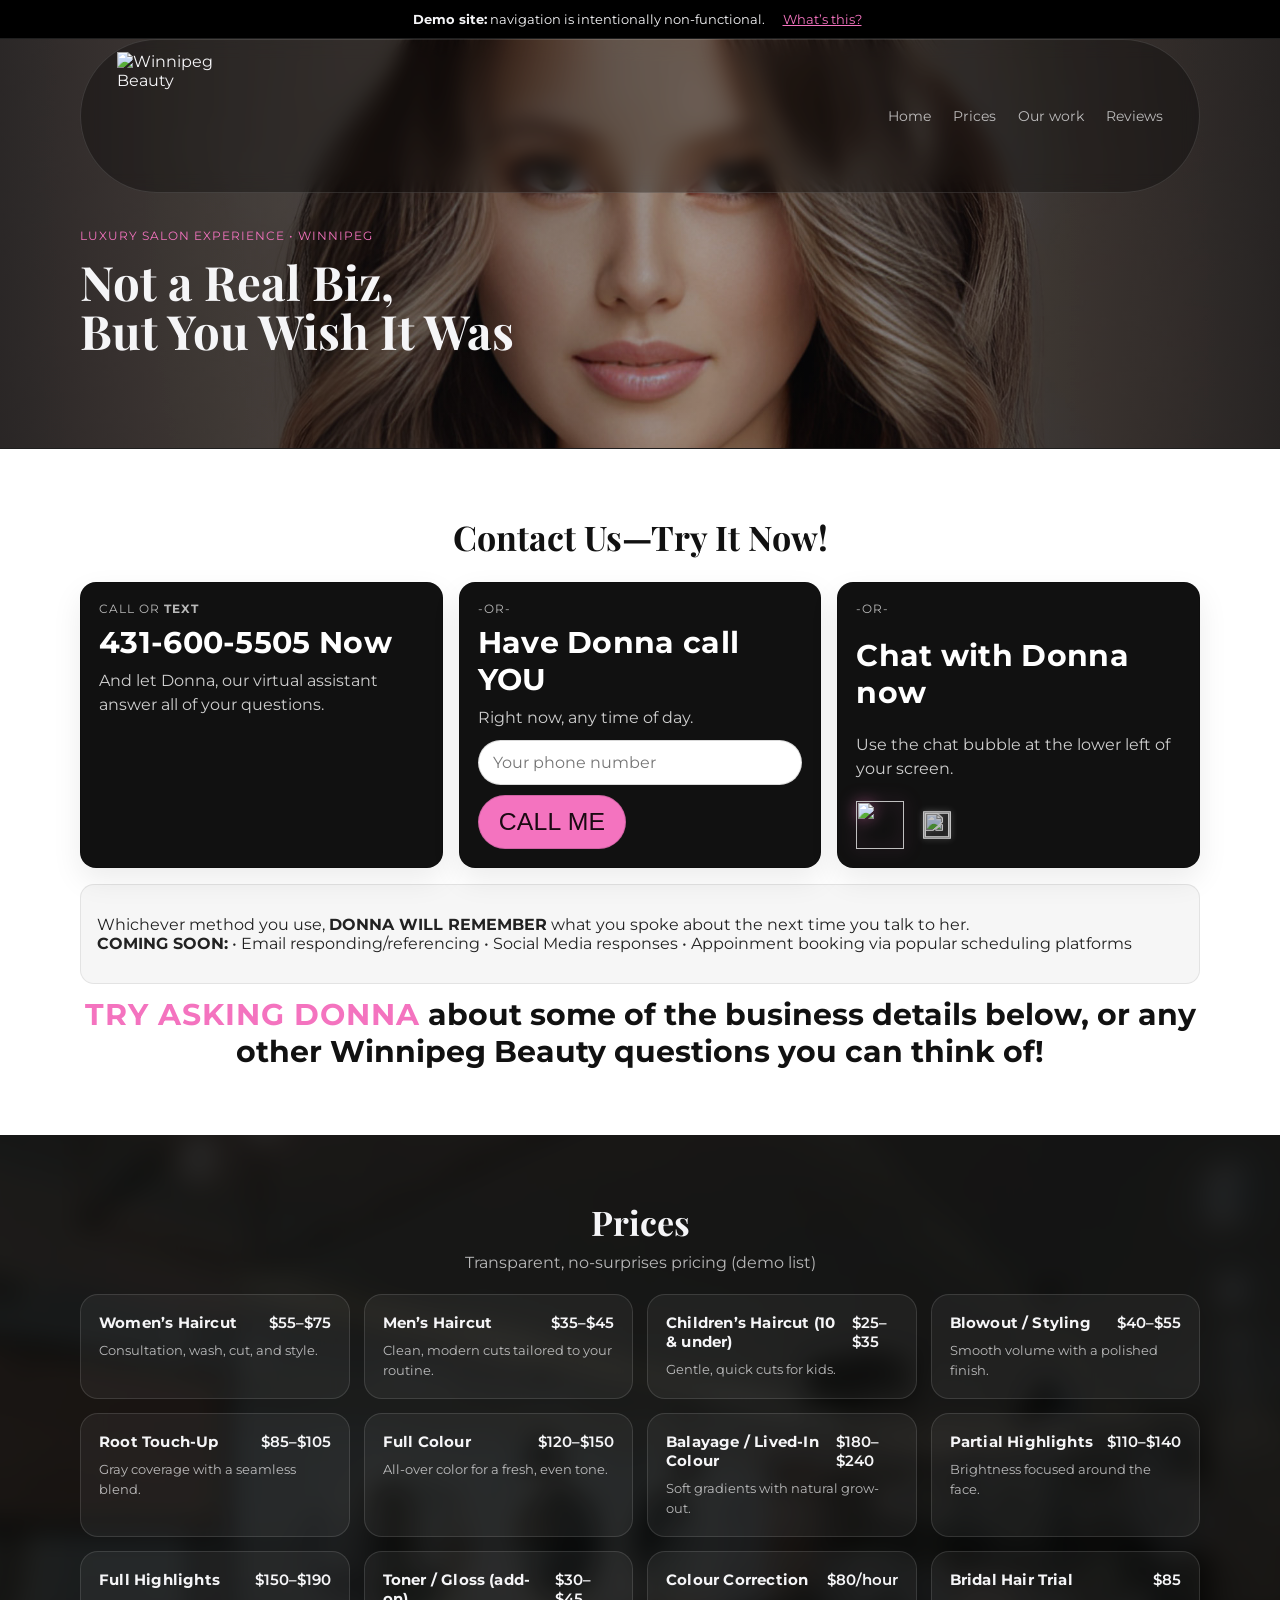
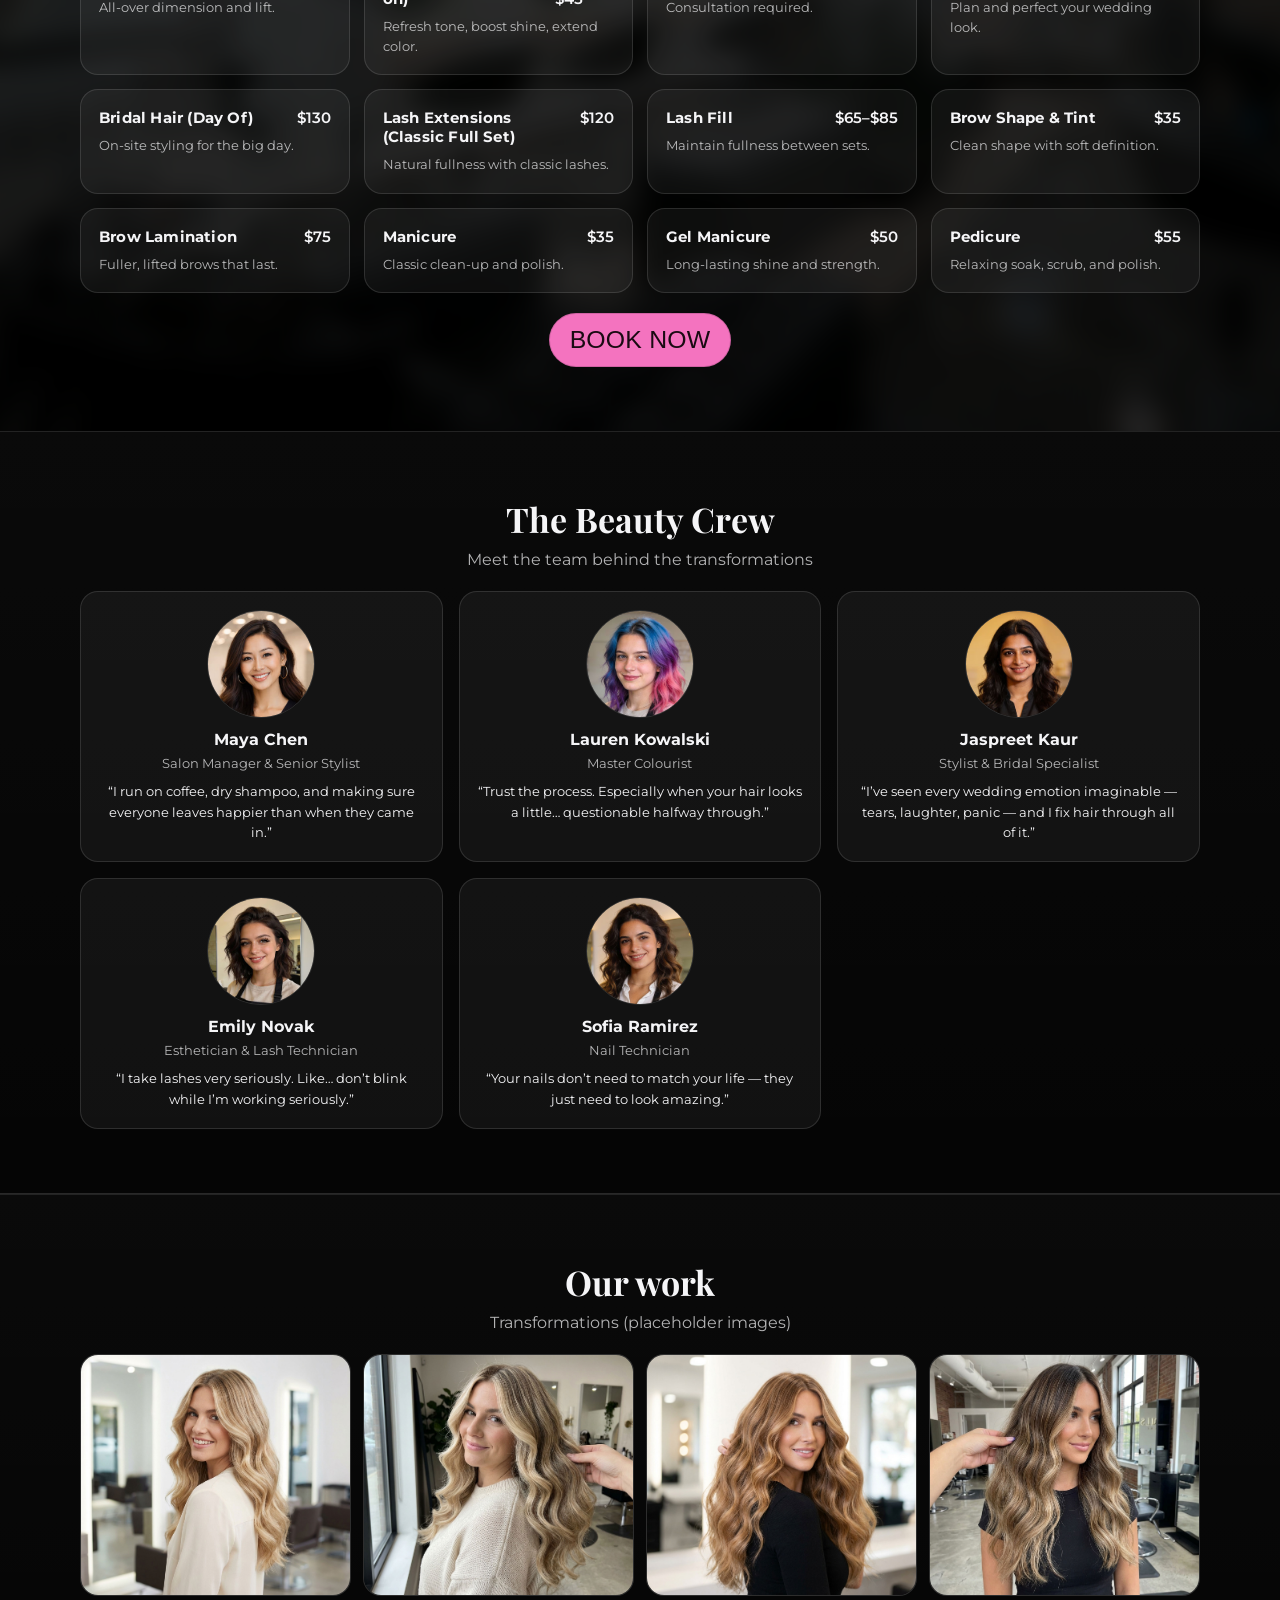
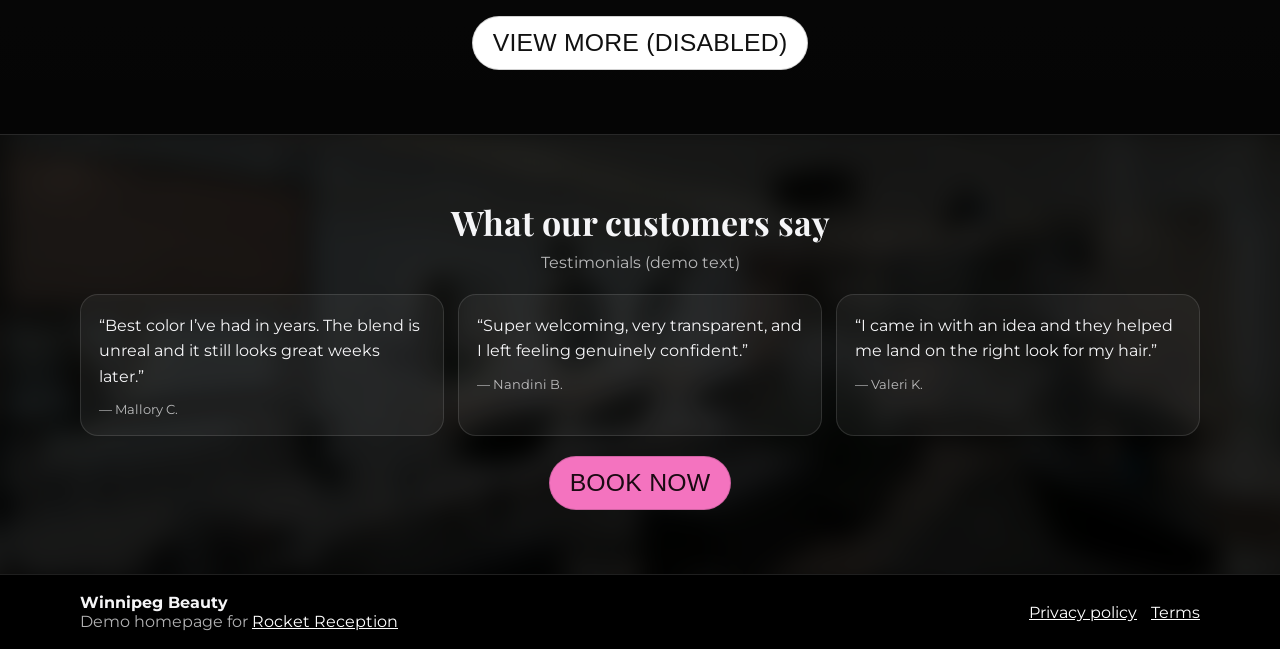
==== demo-winnipeg-beauty/index.html @ d97b7e4e "header-hero layout change" ====
<!doctype html>
<html lang="en">
  <head>
    <meta charset="UTF-8" />
    <meta name="viewport" content="width=device-width, initial-scale=1" />
    <title>Winnipeg Beauty — Demo</title>
    <meta name="description" content="Winnipeg Beauty — demo salon website (home page only)." />

    <link rel="preconnect" href="https://fonts.googleapis.com" />
    <link rel="preconnect" href="https://fonts.gstatic.com" crossorigin />
    <link
      href="https://fonts.googleapis.com/css2?family=Montserrat:wght@400;600;700&family=Playfair+Display:wght@500;700&display=swap"
      rel="stylesheet"
    />

    <link rel="stylesheet" href="styles.css" />
  </head>

  <body>
    <!-- Demo alert bar -->
    <div class="demo-bar" role="note" aria-label="Demo site notice">
      <span><strong>Demo site:</strong> navigation is intentionally non-functional.</span>
      <button class="linklike" data-demo-modal="open" aria-haspopup="dialog">What’s this?</button>
    </div>

    <main>
      <!-- Hero -->
      <section class="hero" aria-label="Hero">
        <div class="hero-bg" aria-hidden="true"></div>
        <!-- Header / Nav (overlays hero) -->
        <header class="site-header">
          <div class="container header-inner">
            <a class="brand" href="#" data-demo-link aria-label="Winnipeg Beauty home">
              <!-- Using PNG logo -->
              <img
                src="https://rocketreception.ca/demo-winnipeg-beauty/assets/winnipeg-beauty-logo.png"
                alt="Winnipeg Beauty"
                class="brand-logo"
                width="53"
                height="53"
              />
            </a>

            <nav class="nav" aria-label="Primary">
              <a href="#" data-demo-link>Home</a>
              <a href="#" data-demo-link>Prices</a>
              <a href="#" data-demo-link>Our work</a>
              <a href="#" data-demo-link>Reviews</a>
            </nav>

            <button class="hamburger" aria-label="Open menu" aria-expanded="false">
              <span></span><span></span><span></span>
            </button>
          </div>

          <div class="mobile-nav" hidden>
            <a href="#" data-demo-link>Home</a>
            <a href="#" data-demo-link>Prices</a>
            <a href="#" data-demo-link>Our work</a>
            <a href="#" data-demo-link>Reviews</a>
          </div>
        </header>

        <div class="container hero-inner">
          <div class="hero-copy">
            <p class="kicker">LUXURY SALON EXPERIENCE • WINNIPEG</p>

            <h1>
              Not a Real Biz,<br />
              But You Wish It Was
            </h1>
          </div>
        </div>
      </section>

      <!-- Rocket Reception -->
      <section class="section section-light" aria-label="Contact Us—Try It Now!">
        <div class="container">
          <div class="section-head">
            <h2>Contact Us—Try It Now!</h2>
          </div>

          <div class="rr-grid">
            <div class="rr-card rr-highlight">
              <p class="rr-eyebrow">Call or <strong>Text</strong></p>
              <p class="rr-phone">431-600-5505 Now</p>
              <p class="rr-subhead">And let Donna, our virtual assistant answer all of your questions.</p>
            </div>

            <div class="rr-card rr-highlight">
              <p class="rr-eyebrow">-or-</p>
              <p class="rr-phone">Have Donna call YOU</p>
              <p class="rr-subhead">Right now, any time of day.</p>
              <form class="rr-form">
                <input type="tel" name="phone" placeholder="Your phone number" aria-label="Your phone number" />
                <button class="btn btn-primary" type="submit">Call Me</button>
              </form>
            </div>

            <div class="rr-card rr-highlight rr-bubble">
              <p class="rr-eyebrow">-or-</p>
              <p class="rr-phone">Chat with Donna now</p>
              <p class="rr-subhead">Use the chat bubble at the lower left of your screen.</p>
              <div class="rr-bubble-wrap" aria-hidden="true">
                <img
                  src="https://rocketreception.ca/assets/rocket-chat-bubble.svg"
                  alt=""
                  class="rr-bubble-icon"
                  loading="lazy"
                />
                <img
                  src="https://rocketreception.ca/assets/down-right-arrow.png"
                  alt=""
                  class="rr-bubble-arrow"
                  loading="lazy"
                />
              </div>
            </div>
          </div>

          <div class="rr-note">
            <p>
              Whichever method you use, <strong>DONNA WILL REMEMBER</strong> what you spoke about the next time you talk to her.
              <br />
              <strong>COMING SOON:</strong> • Email responding/referencing • Social Media responses • Appoinment booking via popular scheduling platforms
            </p>
          </div>

          <div class="rr-cta">
            <p><strong>TRY ASKING DONNA</strong> about some of the business details below, or any other Winnipeg Beauty questions you can think of!</p>
          </div>
        </div>
      </section>

      <!-- Prices -->
      <section class="section section-photo" id="prices" aria-label="Prices">
        <div class="container">
          <div class="section-head">
            <h2>Prices</h2>
            <p>Transparent, no-surprises pricing (demo list)</p>
          </div>

          <div class="price-grid">
            <article class="price-card">
              <div class="price-row">
                <h3>Women’s Haircut</h3>
                <span class="price">$55–$75</span>
              </div>
              <p class="desc">Consultation, wash, cut, and style.</p>
            </article>

            <article class="price-card">
              <div class="price-row">
                <h3>Men’s Haircut</h3>
                <span class="price">$35–$45</span>
              </div>
              <p class="desc">Clean, modern cuts tailored to your routine.</p>
            </article>

            <article class="price-card">
              <div class="price-row">
                <h3>Children’s Haircut (10 & under)</h3>
                <span class="price">$25–$35</span>
              </div>
              <p class="desc">Gentle, quick cuts for kids.</p>
            </article>

            <article class="price-card">
              <div class="price-row">
                <h3>Blowout / Styling</h3>
                <span class="price">$40–$55</span>
              </div>
              <p class="desc">Smooth volume with a polished finish.</p>
            </article>

            <article class="price-card">
              <div class="price-row">
                <h3>Root Touch-Up</h3>
                <span class="price">$85–$105</span>
              </div>
              <p class="desc">Gray coverage with a seamless blend.</p>
            </article>

            <article class="price-card">
              <div class="price-row">
                <h3>Full Colour</h3>
                <span class="price">$120–$150</span>
              </div>
              <p class="desc">All-over color for a fresh, even tone.</p>
            </article>

            <article class="price-card">
              <div class="price-row">
                <h3>Balayage / Lived-In Colour</h3>
                <span class="price">$180–$240</span>
              </div>
              <p class="desc">Soft gradients with natural grow-out.</p>
            </article>

            <article class="price-card">
              <div class="price-row">
                <h3>Partial Highlights</h3>
                <span class="price">$110–$140</span>
              </div>
              <p class="desc">Brightness focused around the face.</p>
            </article>

            <article class="price-card">
              <div class="price-row">
                <h3>Full Highlights</h3>
                <span class="price">$150–$190</span>
              </div>
              <p class="desc">All-over dimension and lift.</p>
            </article>

            <article class="price-card">
              <div class="price-row">
                <h3>Toner / Gloss (add-on)</h3>
                <span class="price">$30–$45</span>
              </div>
              <p class="desc">Refresh tone, boost shine, extend color.</p>
            </article>

            <article class="price-card">
              <div class="price-row">
                <h3>Colour Correction</h3>
                <span class="price">$80/hour</span>
              </div>
              <p class="desc">Consultation required.</p>
            </article>

            <article class="price-card">
              <div class="price-row">
                <h3>Bridal Hair Trial</h3>
                <span class="price">$85</span>
              </div>
              <p class="desc">Plan and perfect your wedding look.</p>
            </article>

            <article class="price-card">
              <div class="price-row">
                <h3>Bridal Hair (Day Of)</h3>
                <span class="price">$130</span>
              </div>
              <p class="desc">On-site styling for the big day.</p>
            </article>

            <article class="price-card">
              <div class="price-row">
                <h3>Lash Extensions (Classic Full Set)</h3>
                <span class="price">$120</span>
              </div>
              <p class="desc">Natural fullness with classic lashes.</p>
            </article>

            <article class="price-card">
              <div class="price-row">
                <h3>Lash Fill</h3>
                <span class="price">$65–$85</span>
              </div>
              <p class="desc">Maintain fullness between sets.</p>
            </article>

            <article class="price-card">
              <div class="price-row">
                <h3>Brow Shape &amp; Tint</h3>
                <span class="price">$35</span>
              </div>
              <p class="desc">Clean shape with soft definition.</p>
            </article>

            <article class="price-card">
              <div class="price-row">
                <h3>Brow Lamination</h3>
                <span class="price">$75</span>
              </div>
              <p class="desc">Fuller, lifted brows that last.</p>
            </article>

            <article class="price-card">
              <div class="price-row">
                <h3>Manicure</h3>
                <span class="price">$35</span>
              </div>
              <p class="desc">Classic clean-up and polish.</p>
            </article>

            <article class="price-card">
              <div class="price-row">
                <h3>Gel Manicure</h3>
                <span class="price">$50</span>
              </div>
              <p class="desc">Long-lasting shine and strength.</p>
            </article>

            <article class="price-card">
              <div class="price-row">
                <h3>Pedicure</h3>
                <span class="price">$55</span>
              </div>
              <p class="desc">Relaxing soak, scrub, and polish.</p>
            </article>
          </div>

          <div class="center">
            <button class="btn btn-primary" data-demo-link>Book now</button>
          </div>
        </div>
      </section>

      <!-- Staff -->
      <section class="section section-alt" id="staff" aria-label="The Beauty Crew">
        <div class="container">
          <div class="section-head">
            <h2>The Beauty Crew</h2>
            <p>Meet the team behind the transformations</p>
          </div>

          <div class="staff-grid">
            <article class="staff-card">
              <img src="assets/staff-maya.jpg" alt="Maya Chen" class="staff-photo" loading="lazy" />
              <h3>Maya Chen</h3>
              <p class="staff-role">Salon Manager &amp; Senior Stylist</p>
              <p class="staff-quote">“I run on coffee, dry shampoo, and making sure everyone leaves happier than when they came in.”</p>
            </article>

            <article class="staff-card">
              <img src="assets/staff-lauren.jpg" alt="Lauren Kowalski" class="staff-photo" loading="lazy" />
              <h3>Lauren Kowalski</h3>
              <p class="staff-role">Master Colourist</p>
              <p class="staff-quote">“Trust the process. Especially when your hair looks a little… questionable halfway through.”</p>
            </article>

            <article class="staff-card">
              <img src="assets/staff-jaspreet.jpg" alt="Jaspreet Kaur" class="staff-photo" loading="lazy" />
              <h3>Jaspreet Kaur</h3>
              <p class="staff-role">Stylist &amp; Bridal Specialist</p>
              <p class="staff-quote">“I’ve seen every wedding emotion imaginable — tears, laughter, panic — and I fix hair through all of it.”</p>
            </article>

            <article class="staff-card">
              <img src="assets/staff-emily.jpg" alt="Emily Novak" class="staff-photo" loading="lazy" />
              <h3>Emily Novak</h3>
              <p class="staff-role">Esthetician &amp; Lash Technician</p>
              <p class="staff-quote">“I take lashes very seriously. Like… don’t blink while I’m working seriously.”</p>
            </article>

            <article class="staff-card">
              <img src="assets/staff-sofia.jpg" alt="Sofia Ramirez" class="staff-photo" loading="lazy" />
              <h3>Sofia Ramirez</h3>
              <p class="staff-role">Nail Technician</p>
              <p class="staff-quote">“Your nails don’t need to match your life — they just need to look amazing.”</p>
            </article>
          </div>
        </div>
      </section>

      <!-- Our work -->
      <section class="section section-alt" id="work" aria-label="Our work">
        <div class="container">
          <div class="section-head">
            <h2>Our work</h2>
            <p>Transformations (placeholder images)</p>
          </div>

          <div class="gallery">
            <figure class="g">
              <img src="assets/gallery-1.jpg" alt="Hair transformation 1" loading="lazy" />
            </figure>
            <figure class="g">
              <img src="assets/gallery-2.jpg" alt="Hair transformation 2" loading="lazy" />
            </figure>
            <figure class="g">
              <img src="assets/gallery-3.jpg" alt="Hair transformation 3" loading="lazy" />
            </figure>
            <figure class="g">
              <img src="assets/gallery-4.jpg" alt="Hair transformation 4" loading="lazy" />
            </figure>
          </div>

          <div class="center">
            <button class="btn btn-ghost" data-demo-link>View more (disabled)</button>
          </div>
        </div>
      </section>

      <!-- Reviews -->
      <section class="section section-photo" id="reviews" aria-label="What our customers say">
        <div class="container">
          <div class="section-head">
            <h2>What our customers say</h2>
            <p>Testimonials (demo text)</p>
          </div>

          <div class="quotes">
            <blockquote class="quote">
              <p>“Best color I’ve had in years. The blend is unreal and it still looks great weeks later.”</p>
              <footer>— Mallory C.</footer>
            </blockquote>

            <blockquote class="quote">
              <p>“Super welcoming, very transparent, and I left feeling genuinely confident.”</p>
              <footer>— Nandini B.</footer>
            </blockquote>

            <blockquote class="quote">
              <p>“I came in with an idea and they helped me land on the right look for my hair.”</p>
              <footer>— Valeri K.</footer>
            </blockquote>
          </div>

          <div class="center">
            <button class="btn btn-primary" data-demo-link>Book now</button>
          </div>
        </div>
      </section>
    </main>

    <footer class="footer">
      <div class="container footer-inner">
        <div class="footer-left">
          <strong>Winnipeg Beauty</strong>
          <div class="muted">Demo homepage for <a href="https://rocketreception.ca" target="_blank" rel="noopener">Rocket Reception</a></div>
        </div>

        <div class="footer-right">
          <a href="#" data-demo-link>Privacy policy</a>
          <a href="#" data-demo-link>Terms</a>
        </div>
      </div>
    </footer>

    <!-- Demo modal -->
    <div class="modal-backdrop" id="demoModal" hidden></div>
    <div class="modal" role="dialog" aria-modal="true" aria-labelledby="demoTitle" id="demoDialog" hidden>
      <div class="modal-inner">
        <h3 id="demoTitle">This is a demo site</h3>
        <p>
          Navigation, buttons, and links are intentionally disabled so this page can be used as a clean demo.
          You can wire up specific links later if you want to showcase Rocket Reception features.
        </p>
        <div class="modal-actions">
          <button class="btn btn-primary" data-demo-modal="close">Got it</button>
        </div>
      </div>
    </div>

    <script src="script.js"></script>
    <script
      src="https://widget.rocketreception.ca/widget.js"
      data-api-base="https://rocketagent.onrender.com"
      data-subscriber="winnipegbeauty"
      data-routing-subscriber="demo-gatekeeper"
      data-transfer-preselect="beauty"
      data-auto="true"
    ></script>


  </body>
</html>
---- demo-winnipeg-beauty/styles.css ----
:root{
  --bg: #000000;
  --panel: rgba(255,255,255,0.06);
  --panel2: rgba(255,255,255,0.10);
  --text: #f5f5f7;
  --muted: rgba(245,245,247,0.72);
  --line: rgba(255,255,255,0.12);
  --accent2: #f473bf;
  --shadow: 0 18px 50px rgba(0,0,0,0.35);
  --radius: 18px;
}

*{ box-sizing: border-box; }
html,body{ height:100%; }
[hidden] { display: none !important; }

body{
  margin:0;
  font-family: Montserrat, system-ui, -apple-system, Segoe UI, Roboto, Arial, sans-serif;
  background: var(--bg);
  color: var(--text);
}

body.modal-open{
  position: fixed;
  left: 0;
  right: 0;
  width: 100%;
  overflow-y: scroll;
}

.container{
  width: min(1120px, calc(100% - 40px));
  margin: 0 auto;
}

/* Demo bar */
.demo-bar{
  position: relative;
  z-index: 60;
  background: rgba(0,0,0,0.65);
  backdrop-filter: blur(10px);
  border-bottom: 1px solid var(--line);
  padding: 10px 18px;
  display:flex;
  justify-content: center;
  gap: 12px;
  align-items:center;
  font-size: 13px;
}

.linklike{
  background: transparent;
  border: none;
  color: var(--accent2);
  cursor: pointer;
  text-decoration: underline;
  font: inherit;
}

/* Header overlays hero */
.site-header{
  position: absolute;
  top: 0;
  left: 0;
  right: 0;
  z-index: 50;
  background: transparent;
}

.header-inner{
  position: relative;
  display:flex;
  align-items:center;
  justify-content: space-between;
  padding: 12px 36px;   /* restore vertical breathing room */
  gap: 16px;
  border-radius: 999px;
  background: rgba(0,0,0,0.32);
  border: 1px solid var(--line);
  backdrop-filter: blur(9px);
}

/* Brand */
.brand{
  display:flex;
  align-items:center;
  gap: 12px;
  color: var(--text);
  text-decoration: none;
}

/* PNG logo */
.brand-logo{
  width: 128px;
  height: auto;
  flex: 0 0 auto;
  object-fit: contain;
}

.brand-text{ display:flex; flex-direction: column; line-height: 1.1; }
.brand-name{
  font-family: "Playfair Display", serif;
  font-size: 22px;
  letter-spacing: 0.4px;
  white-space: nowrap;
}
.brand-tag{
  font-size: 12px;
  color: var(--muted);
  margin-top: 4px;
  white-space: nowrap;
}

/* Desktop nav */
.nav{
  display:flex;
  align-items:center;
  gap: 22px;
  white-space: nowrap;
}

.nav a{
  color: var(--muted);
  text-decoration:none;
  font-size: 14px;
}

.nav a:hover{ color: var(--text); }

/* Buttons */
.btn{
  border: 1px solid var(--line);
  background: var(--panel);
  color: var(--text);
  padding: 12px 20px;
  border-radius: 999px;
  cursor: pointer;
  font-weight: 500;
  letter-spacing: 0.2px;
  text-transform: uppercase;
  font-size: 1.55em;
}

.btn:hover{ background: var(--panel2); }

.btn-primary{
  background: #f473bf;
  border-color: rgba(0,0,0,0.15);
  color: #1a0a12;
}

.btn-primary:hover{ background: #f6a0d2; }

.btn-ghost{
  background: #ffffff;
  border-color: rgba(0,0,0,0.18);
  color: #111111;
}

.btn-ghost:hover{ background: #f2f2f2; }

/* Mobile */
.hamburger{
  display:none;
  background: transparent;
  border: 1px solid var(--line);
  border-radius: 12px;
  padding: 10px;
  cursor: pointer;
}

.hamburger span{
  display:block;
  width: 22px;
  height: 2px;
  background: var(--text);
  margin: 4px 0;
  opacity: 0.9;
}

.mobile-nav{
  width: min(1120px, calc(100% - 40px));
  margin: 0 auto;
  border: 1px solid var(--line);
  background: rgba(0,0,0,0.55);
  backdrop-filter: blur(12px);
  border-radius: 16px;
  padding: 12px;
  display: grid;
  gap: 10px;
}

/* Hero */
.hero{
  position: relative;
  min-height: 32vw;
  display:flex;
  align-items: center;
  overflow:hidden;
  border-bottom: 1px solid var(--line);
  padding-top: 120px;
}

.hero-bg{
  position:absolute;
  inset:0;
  background:
    linear-gradient( to right, rgba(15,15,18,0.80) 0%, rgba(15,15,18,0.35) 55%, rgba(15,15,18,0.78) 100%),
    url("assets/hero.jpg") center/cover no-repeat;
  background-position: center top;
  filter: saturate(1.02) contrast(1.02);
}

.hero-inner{
  position: relative;
  z-index: 1;
  padding: 54px 0 64px;
}

.hero-copy{
  max-width: 640px;
}

.kicker{
  color: var(--accent2);
  letter-spacing: 1px;
  text-transform: uppercase;
  font-size: 12px;
  margin: 0 0 14px;
}

.hero h1{
  font-family: "Playfair Display", serif;
  font-size: clamp(32px, 3.7vw, 49px);
  line-height: 1.04;
  margin: 0 0 14px;
}

.subhead{
  max-width: 52ch;
  color: var(--muted);
  font-size: 16px;
  line-height: 1.55;
  margin: 0 0 22px;
}

.hero-cta{
  display:flex;
  gap: 12px;
  flex-wrap: wrap;
}

/* Sections */
.section{ padding: 64px 0; }

.section-alt{
  background: linear-gradient(180deg, rgba(255,255,255,0.04), rgba(255,255,255,0.02));
  border-top: 1px solid var(--line);
  border-bottom: 1px solid var(--line);
}

.section-light{
  background: #ffffff;
  color: #111111;
  border-top: 1px solid var(--line);
  border-bottom: 1px solid var(--line);
}

.section-light .section-head h2{
  color: #111111;
}

.rr-grid{
  display: grid;
  grid-template-columns: repeat(3, 1fr);
  gap: 16px;
  margin-top: 18px;
}

.rr-card{
  border: 1px solid rgba(0,0,0,0.08);
  border-radius: 16px;
  padding: 18px;
  background: #ffffff;
  box-shadow: 0 12px 30px rgba(0,0,0,0.08);
}

.rr-highlight{
  background: #111111;
  color: #ffffff;
  border-color: rgba(0,0,0,0.2);
}

.rr-eyebrow{
  margin: 0 0 8px;
  font-size: 12px;
  text-transform: uppercase;
  letter-spacing: 1px;
  color: #777777;
}

.rr-highlight .rr-eyebrow{
  color: rgba(255,255,255,0.7);
}

.rr-phone{
  margin: 0 0 8px;
  font-size: clamp(22px, 3.2vw, 30px);
  font-weight: 700;
  letter-spacing: 0.3px;
}

.rr-subhead{
  margin: 0;
  color: rgba(255,255,255,0.8);
  line-height: 1.5;
}

.rr-title{
  margin: 0 0 12px;
  font-weight: 600;
  line-height: 1.4;
}

.rr-form{
  display: flex;
  gap: 10px;
  flex-wrap: wrap;
  margin-top: 10px;
}

.rr-form input{
  flex: 1 1 200px;
  padding: 12px 14px;
  border-radius: 999px;
  border: 1px solid rgba(0,0,0,0.15);
  font: inherit;
}

.rr-bubble{
  display: flex;
  flex-direction: column;
  justify-content: space-between;
}

.rr-bubble-wrap{
  display: flex;
  align-items: center;
  gap: 10px;
  margin-top: 6px;
}

.rr-bubble-icon{
  width: 48px;
  height: 48px;
  display: block;
  filter: drop-shadow(0 0 8px rgba(244,115,191,0.55));
}

.rr-bubble-arrow{
  width: 26px;
  height: 26px;
  display: block;
  opacity: 0.75;
  margin-left: 10px;
  filter:
    drop-shadow(1px 0 0 rgba(255,255,255,0.85))
    drop-shadow(-1px 0 0 rgba(255,255,255,0.85))
    drop-shadow(0 1px 0 rgba(255,255,255,0.85))
    drop-shadow(0 -1px 0 rgba(255,255,255,0.85))
    drop-shadow(0 0 3px rgba(255,255,255,0.35));
}

.rr-note{
  margin-top: 16px;
  padding: 14px 16px;
  border-radius: 14px;
  background: #f6f6f6;
  border: 1px solid rgba(0,0,0,0.08);
  color: #222222;
}

.rr-cta{
  margin-top: 12px;
  text-align: center;
  color: #111111;
}

.rr-cta strong{
  letter-spacing: 1px;
}

.rr-cta p{
  margin: 0;
  font-size: clamp(22px, 3.2vw, 30px);
  font-weight: 700;
}

.rr-cta strong{
  color: #f473bf;
}

.section-photo{
  position: relative;
  overflow: hidden;
}

.section-photo::before{
  content:"";
  position: absolute;
  inset: 0;
  background:
    linear-gradient(rgba(0,0,0,0.85), rgba(0,0,0,0.85)),
    url("assets/salon-photo.jpg") center/cover no-repeat;
  filter: blur(12px);
  transform: scale(1.06);
  z-index: 0;
}

.section-photo > *{
  position: relative;
  z-index: 1;
}

.section-head{
  text-align: center;
  margin-bottom: 22px;
}

.section-head h2{
  font-family: "Playfair Display", serif;
  font-size: 34px;
  margin: 0 0 8px;
}

.section-head p{ margin:0; color: var(--muted); }

/* Prices */
.price-grid{
  display:grid;
  grid-template-columns: repeat(4, 1fr);
  gap: 14px;
  margin-top: 18px;
}

.price-card{
  background: rgba(255,255,255,0.05);
  border: 1px solid var(--line);
  border-radius: var(--radius);
  padding: 18px;
}

.price-row{
  display:flex;
  align-items: baseline;
  justify-content: space-between;
  gap: 12px;
  margin-bottom: 8px;
}

.price-row h3{
  margin: 0;
  font-size: 15px;
  letter-spacing: 0.2px;
}

.price{
  font-size: 15px;
  font-weight: 600;
}

.desc{
  margin: 0;
  color: var(--muted);
  line-height: 1.55;
  font-size: 13px;
}

/* Gallery */
.gallery{
  display:grid;
  grid-template-columns: repeat(4, 1fr);
  gap: 12px;
  margin-top: 18px;
}

.g{
  margin:0;
  border-radius: var(--radius);
  overflow:hidden;
  border: 1px solid var(--line);
  background: rgba(255,255,255,0.04);
}

.g img{
  width:100%;
  height: 240px;
  object-fit: cover;
  display:block;
}

/* Testimonials */
.quotes{
  display:grid;
  grid-template-columns: repeat(3, 1fr);
  gap: 14px;
  margin-top: 18px;
}

.quote{
  margin:0;
  background: rgba(255,255,255,0.05);
  border: 1px solid var(--line);
  border-radius: var(--radius);
  padding: 18px;
}

.quote p{ margin:0; color: var(--text); line-height: 1.6; }
.quote footer{ margin-top: 12px; color: var(--muted); font-size: 13px; }

/* Staff */
.staff-grid{
  display:grid;
  grid-template-columns: repeat(3, 1fr);
  gap: 16px;
  margin-top: 18px;
}

.staff-card{
  background: rgba(255,255,255,0.05);
  border: 1px solid var(--line);
  border-radius: var(--radius);
  padding: 18px;
  text-align: center;
}

.staff-photo{
  width: 108px;
  height: 108px;
  border-radius: 50%;
  object-fit: cover;
  display: block;
  margin: 0 auto 12px;
  border: 1px solid var(--line);
}

.staff-card h3{
  margin: 0 0 6px;
  font-size: 16px;
  font-weight: 700;
}

.staff-role{
  margin: 0 0 10px;
  color: var(--muted);
  font-size: 13px;
}

.staff-quote{
  margin: 0;
  color: var(--text);
  font-size: 13px;
  line-height: 1.6;
}

.center{ display:flex; justify-content:center; margin-top: 20px; }

.muted{ color: var(--muted); }

/* Footer */
.footer{
  border-top: 1px solid var(--line);
  padding: 18px 0;
  background: rgba(0,0,0,0.35);
}

.footer-inner{
  display:flex;
  justify-content: space-between;
  align-items: center;
  gap: 14px;
}

.footer-right{ display:flex; gap: 14px; }
.footer a{ color: #ffffff; text-decoration: underline; font-size: inherit; }
.footer a:hover{ color: #ffffff; }

.section a{
  color: #ffffff;
  text-decoration: underline;
}

/* Modal */
.modal-backdrop{
  position: fixed;
  inset: 0;
  background: rgba(0,0,0,0.6);
  z-index: 1000;
}

.modal{
  position: fixed;
  inset: 0;
  display:grid;
  place-items:center;
  z-index: 1001;
}

.modal-inner{
  width: min(560px, calc(100% - 34px));
  background: rgba(15,15,18,0.98);
  border: 1px solid var(--line);
  border-radius: var(--radius);
  padding: 18px;
  box-shadow: var(--shadow);
}

.modal-inner h3{ margin: 0 0 10px; }
.modal-inner p{ margin: 0 0 14px; color: var(--muted); line-height: 1.6; }
.modal-actions{ display:flex; justify-content:flex-end; }

/* Responsive */
@media (max-width: 1000px){
  .price-grid{ grid-template-columns: repeat(2, 1fr); }
  .nav a{ font-size: 13px; }
  .staff-grid{ grid-template-columns: repeat(2, 1fr); }
  .rr-grid{ grid-template-columns: 1fr; }
}

@media (max-width: 900px){
  .nav{ display:none; }
  .hamburger{ display:block; }

  .hero{ padding-top: 110px; }

  .gallery{ grid-template-columns: 1fr 1fr; }
  .quotes{ grid-template-columns: 1fr; }
  .staff-grid{ grid-template-columns: 1fr; }

  .mobile-nav a{
    color: var(--muted);
    text-decoration:none;
    padding: 10px 10px;
    border-radius: 12px;
  }
}

@media (max-width: 520px){
  .price-grid{ grid-template-columns: 1fr; }
  .gallery{ grid-template-columns: 1fr; }

  .brand-name{ font-size: 18px; }
  .brand-tag{ display:none; }
}

@media (max-width: 520px){
  .site-header{ top: 4px; }
}
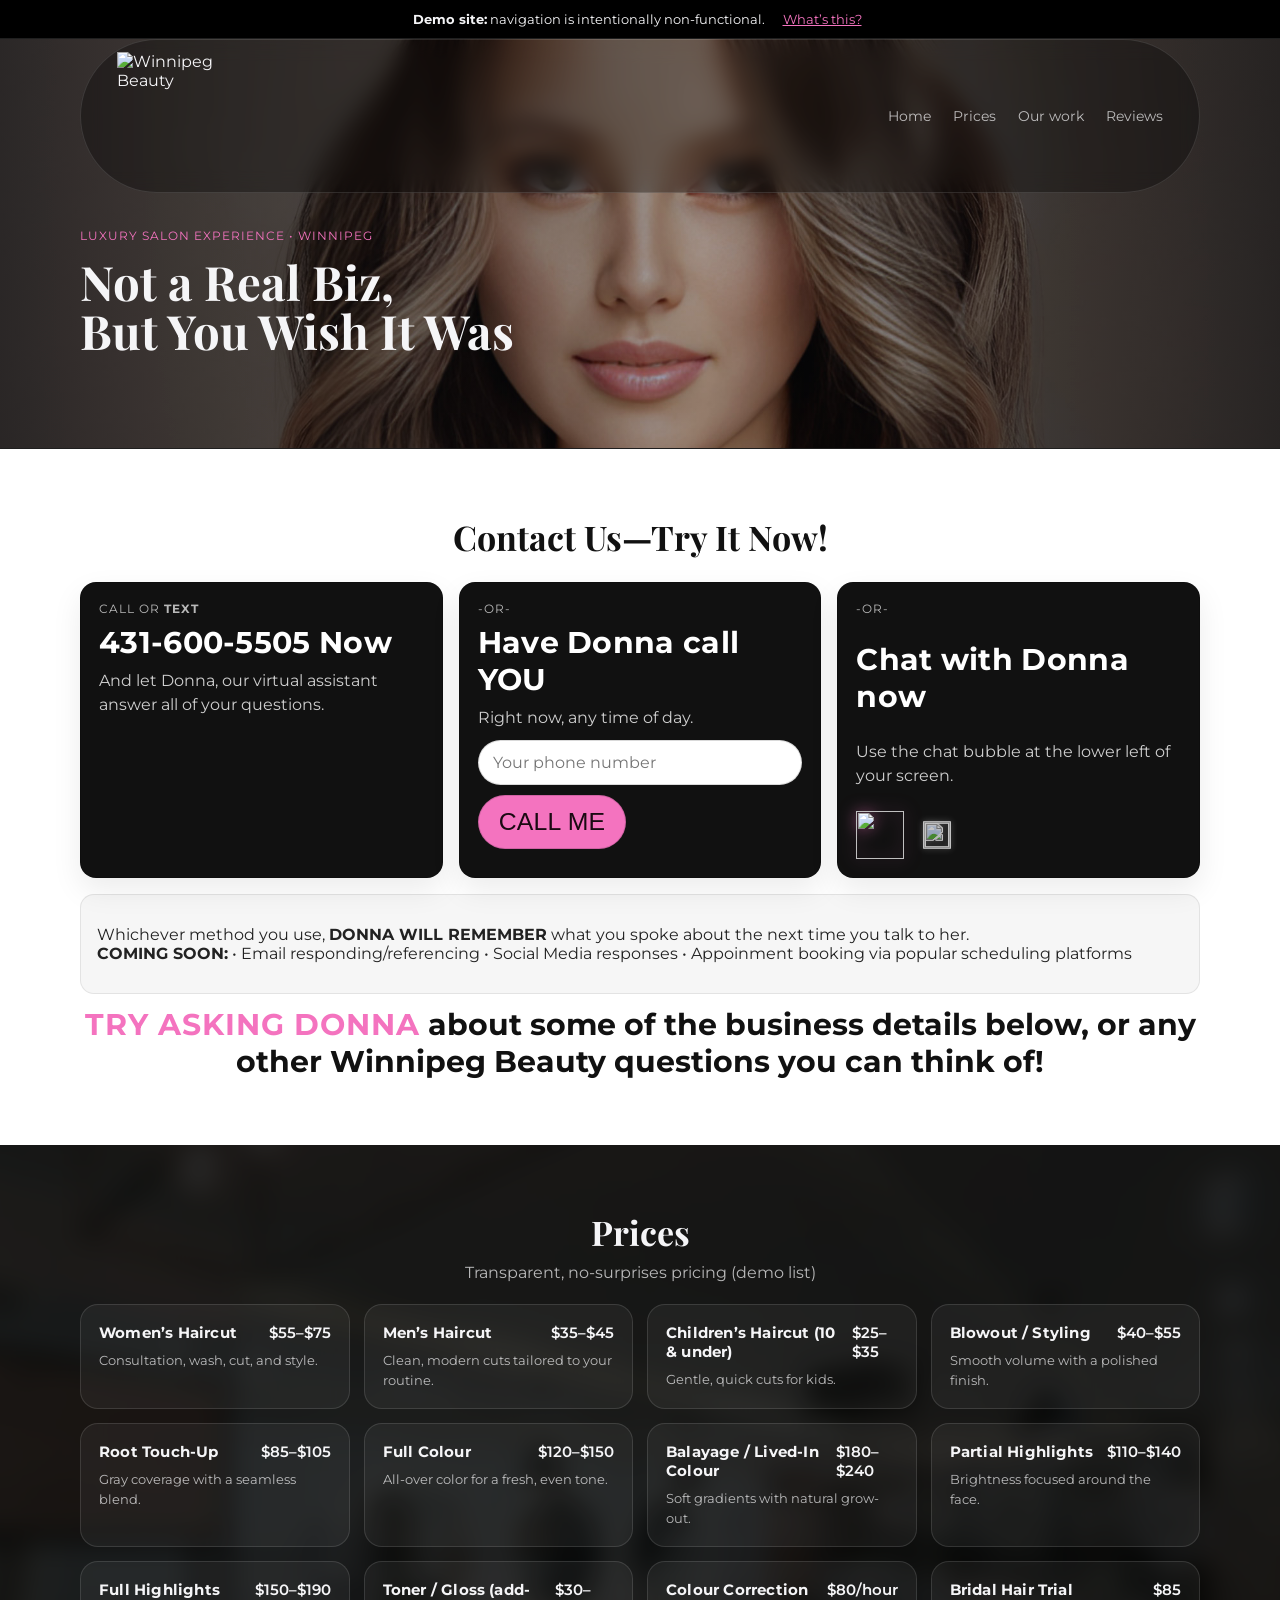
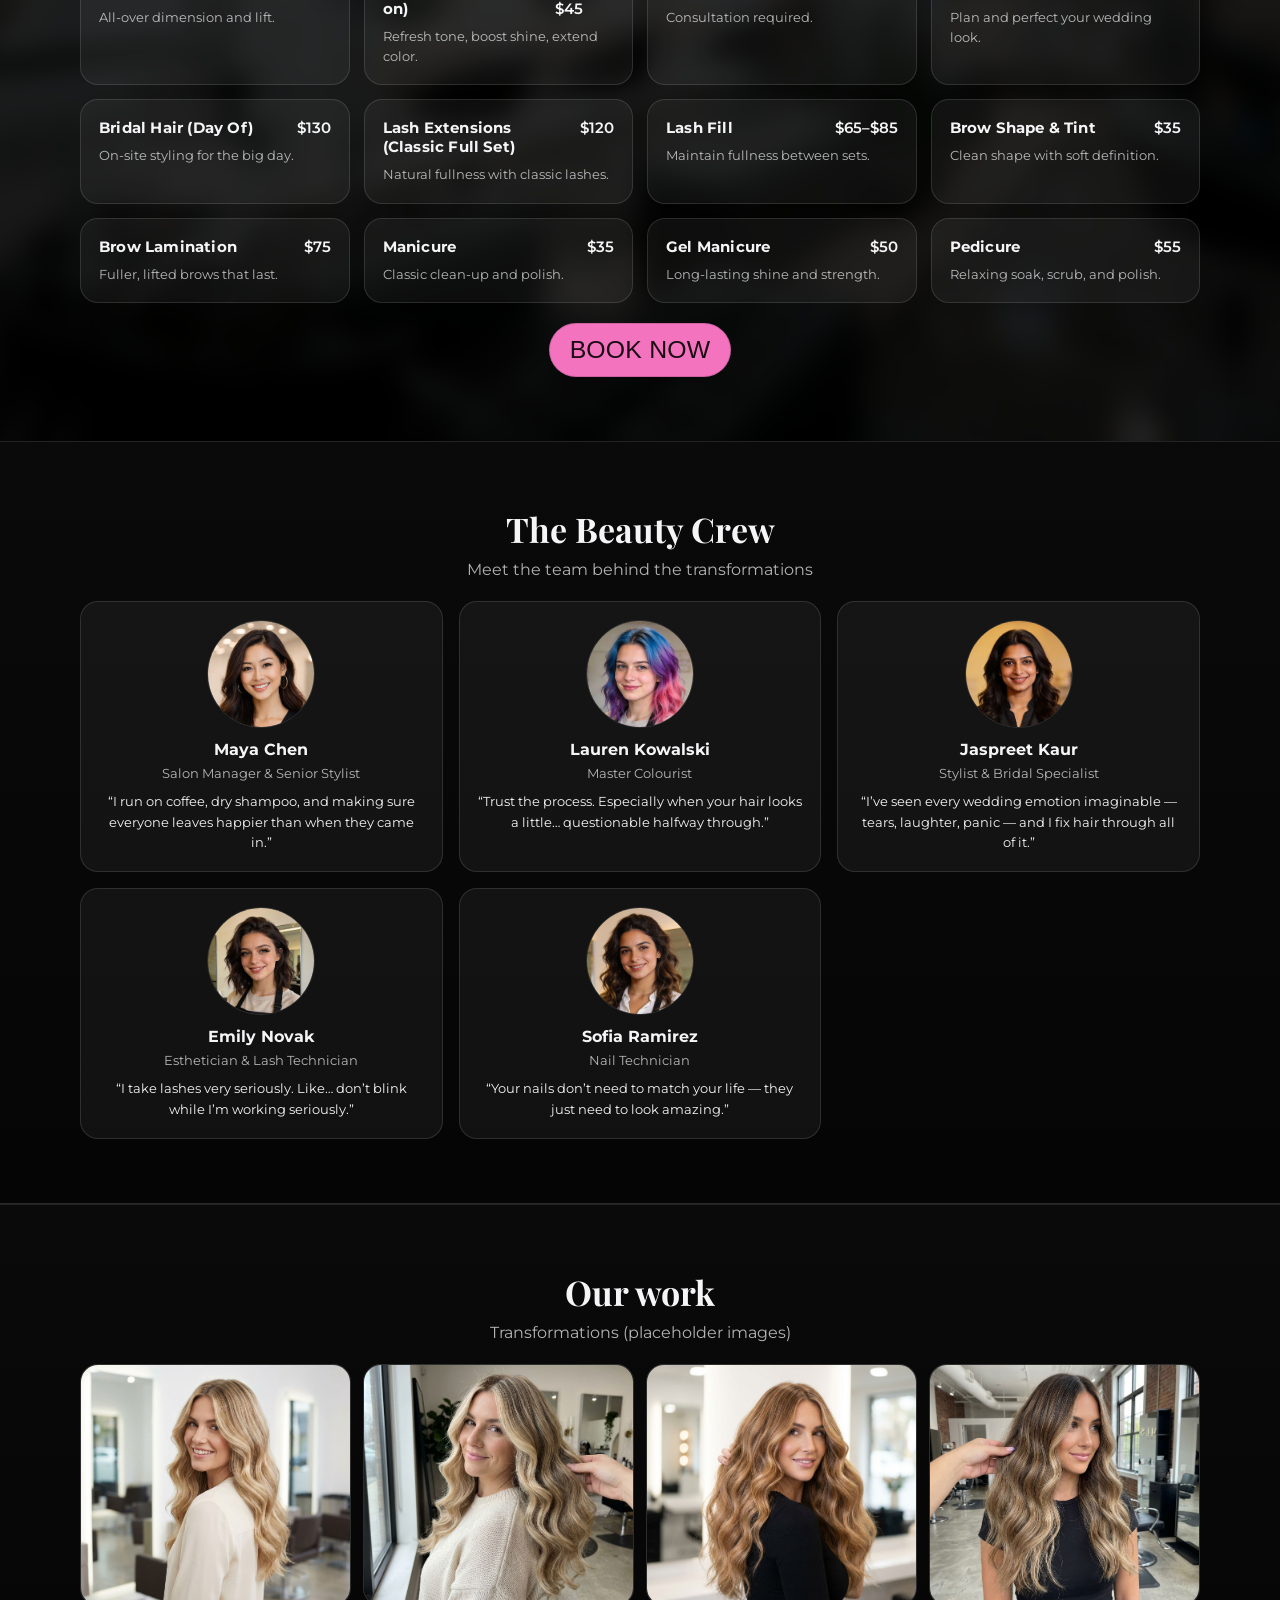
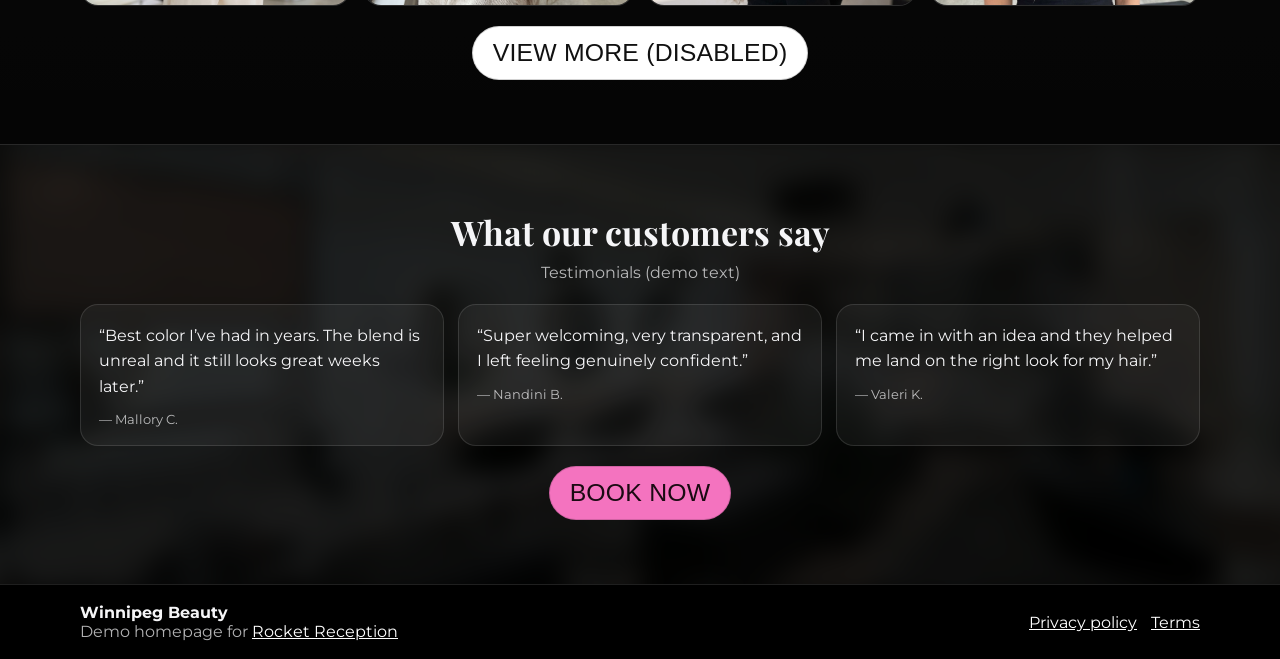
==== commit 72904900: "updated call me form to hook up to api" ====
--- a/demo-winnipeg-beauty/index.html
+++ b/demo-winnipeg-beauty/index.html
@@ -91,9 +91,10 @@
               <p class="rr-eyebrow">-or-</p>
               <p class="rr-phone">Have Donna call YOU</p>
               <p class="rr-subhead">Right now, any time of day.</p>
-              <form class="rr-form">
+              <form class="rr-form" id="rr-callme-form">
                 <input type="tel" name="phone" placeholder="Your phone number" aria-label="Your phone number" />
                 <button class="btn btn-primary" type="submit">Call Me</button>
+                <span class="rr-form-status" aria-live="polite"></span>
               </form>
             </div>
 
--- a/demo-winnipeg-beauty/styles.css
+++ b/demo-winnipeg-beauty/styles.css
@@ -78,7 +78,7 @@
   border-radius: 999px;
   background: rgba(0,0,0,0.32);
   border: 1px solid var(--line);
-  backdrop-filter: blur(9px);
+  backdrop-filter: blur(10px);
 }
 
 /* Brand */
@@ -336,6 +336,13 @@
   border-radius: 999px;
   border: 1px solid rgba(0,0,0,0.15);
   font: inherit;
+}
+
+.rr-form-status{
+  display: block;
+  width: 100%;
+  font-size: 12px;
+  color: rgba(255,255,255,0.8);
 }
 
 .rr-bubble{
@@ -649,6 +656,7 @@
 @media (max-width: 520px){
   .price-grid{ grid-template-columns: 1fr; }
   .gallery{ grid-template-columns: 1fr; }
+  .header-inner{ backdrop-filter: none; }
 
   .brand-name{ font-size: 18px; }
   .brand-tag{ display:none; }
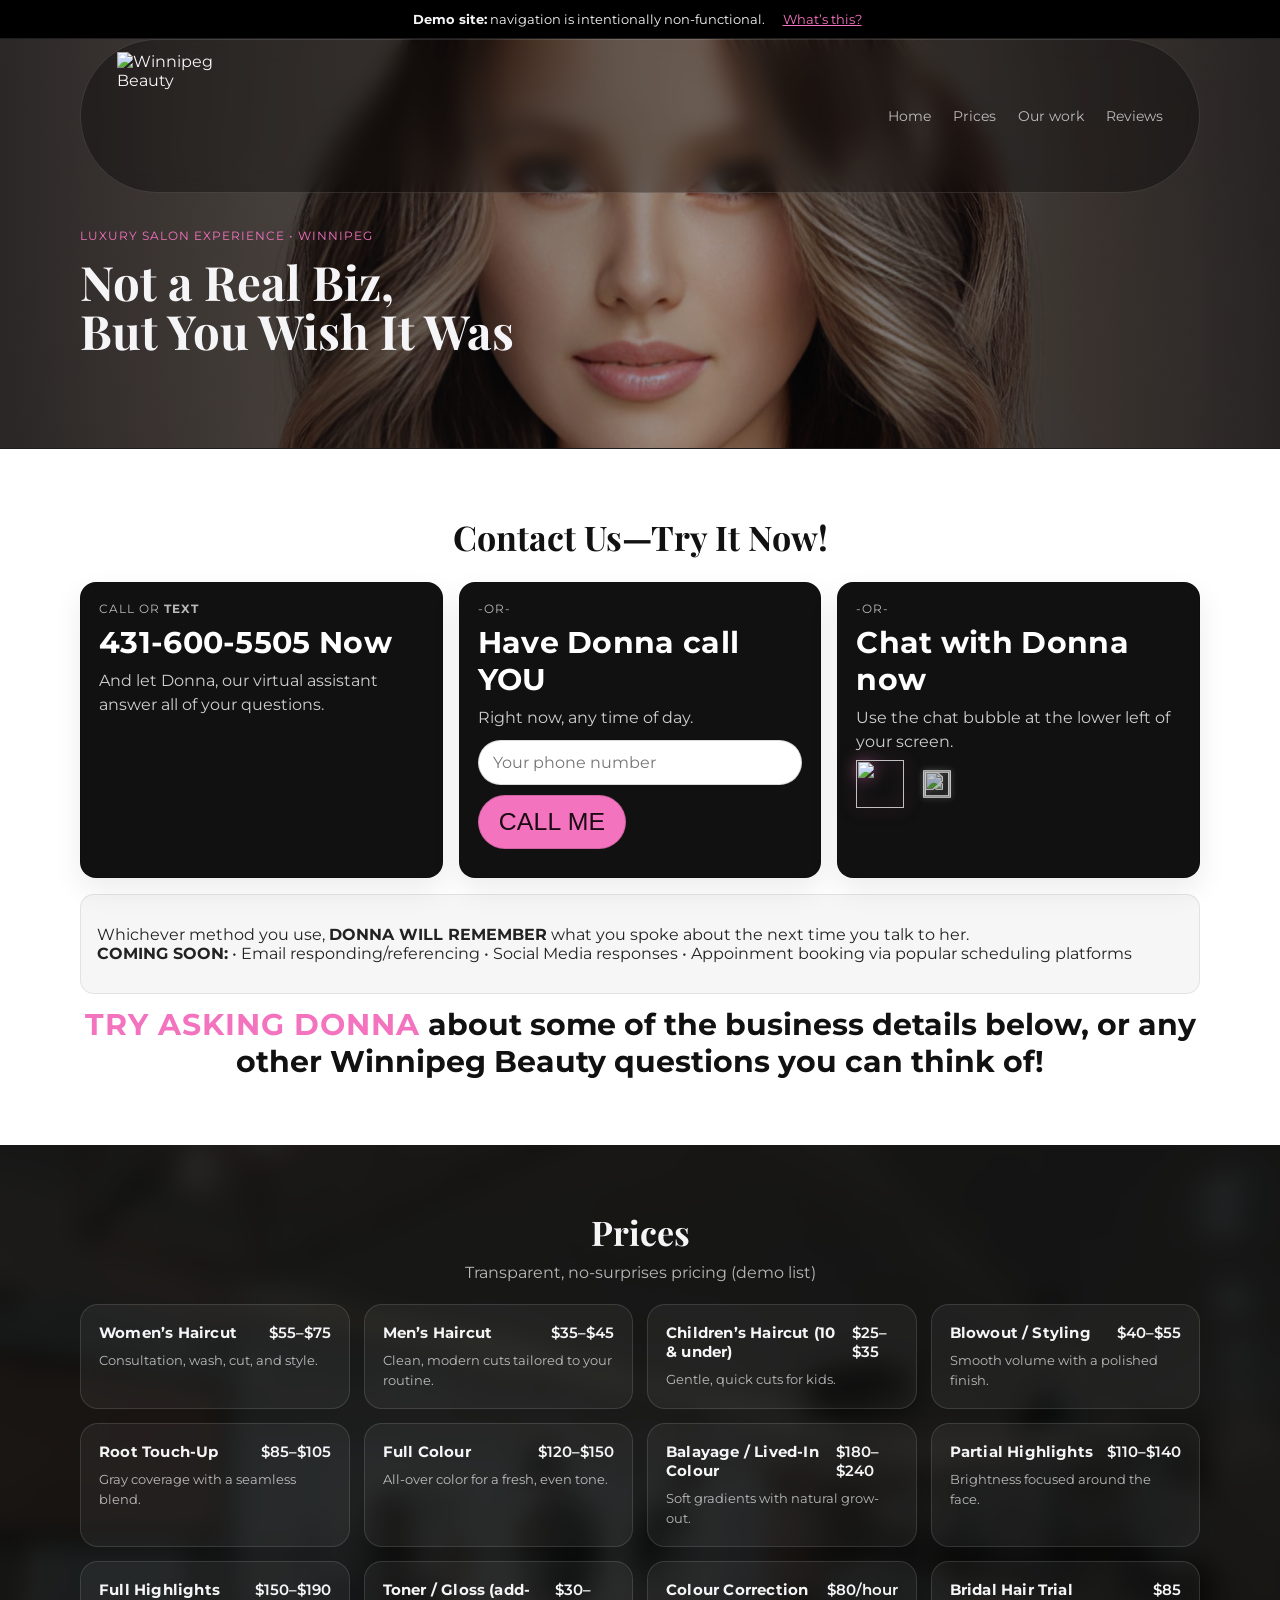
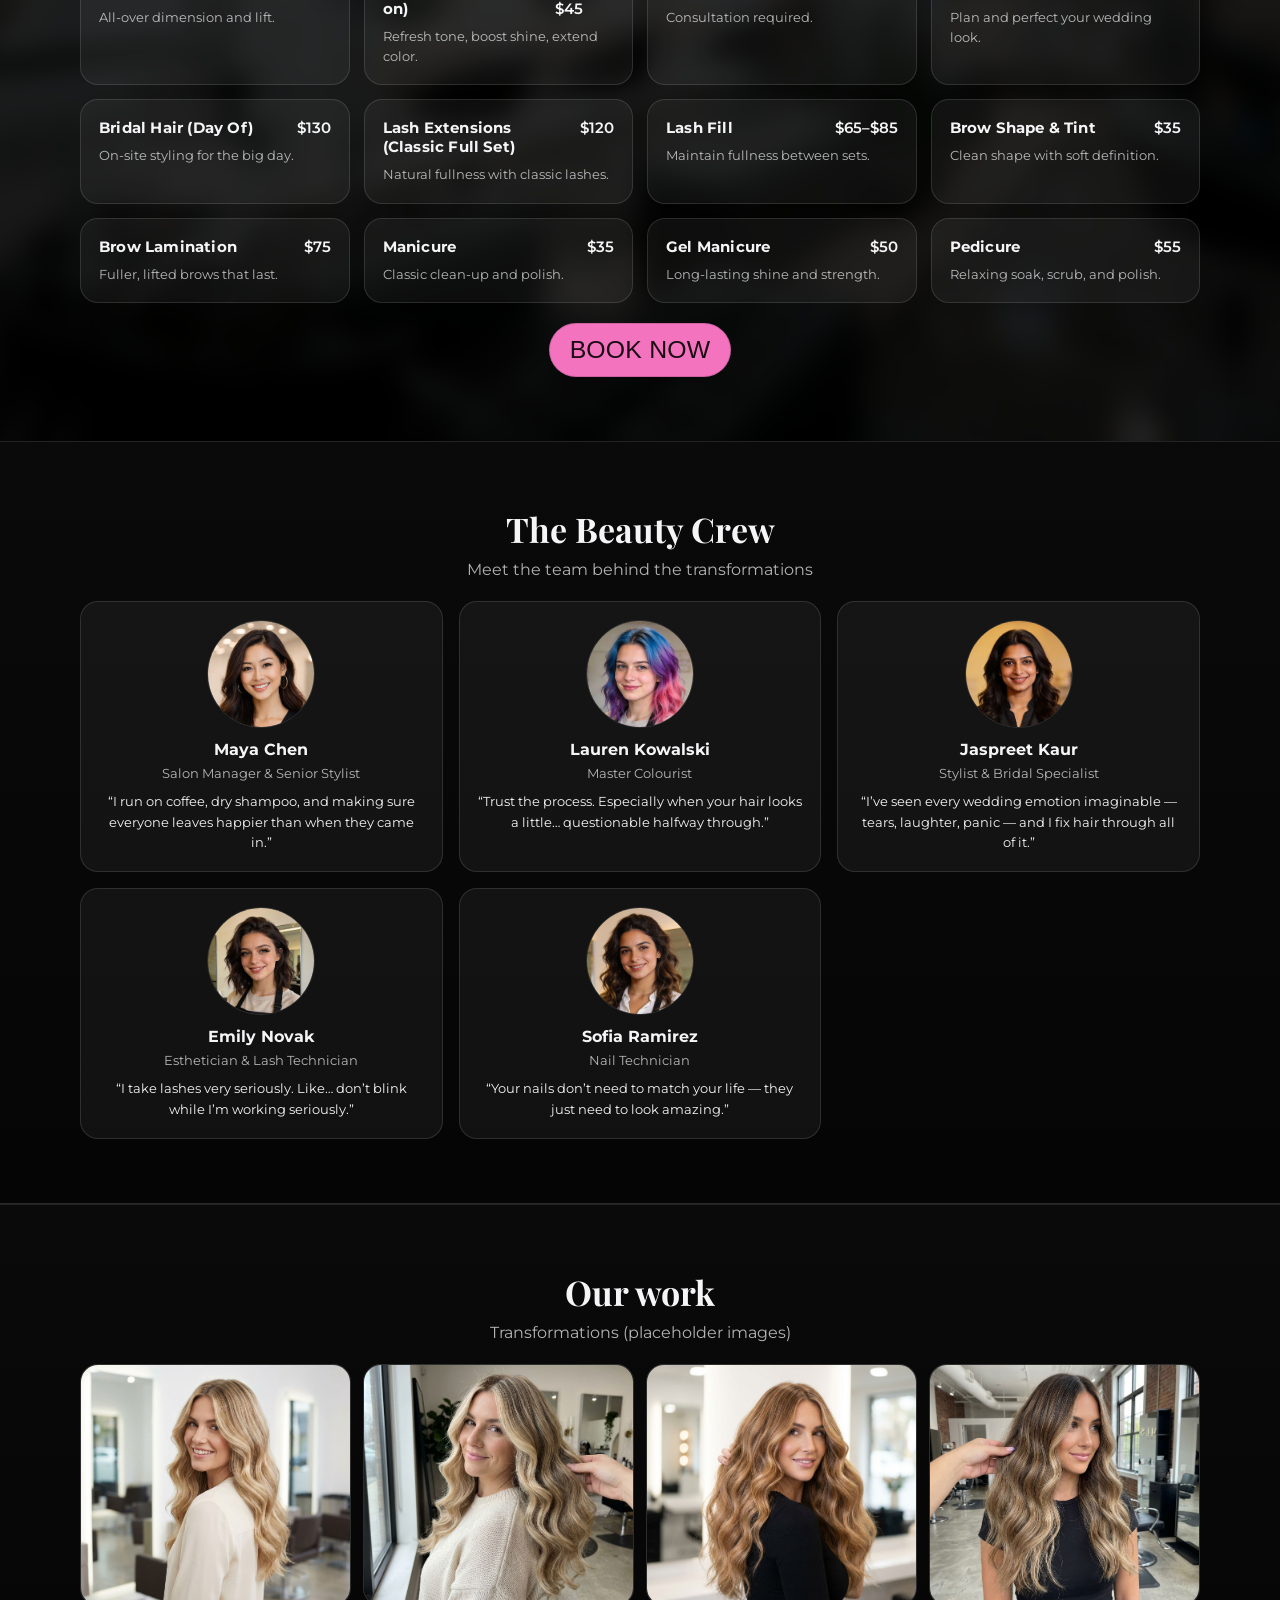
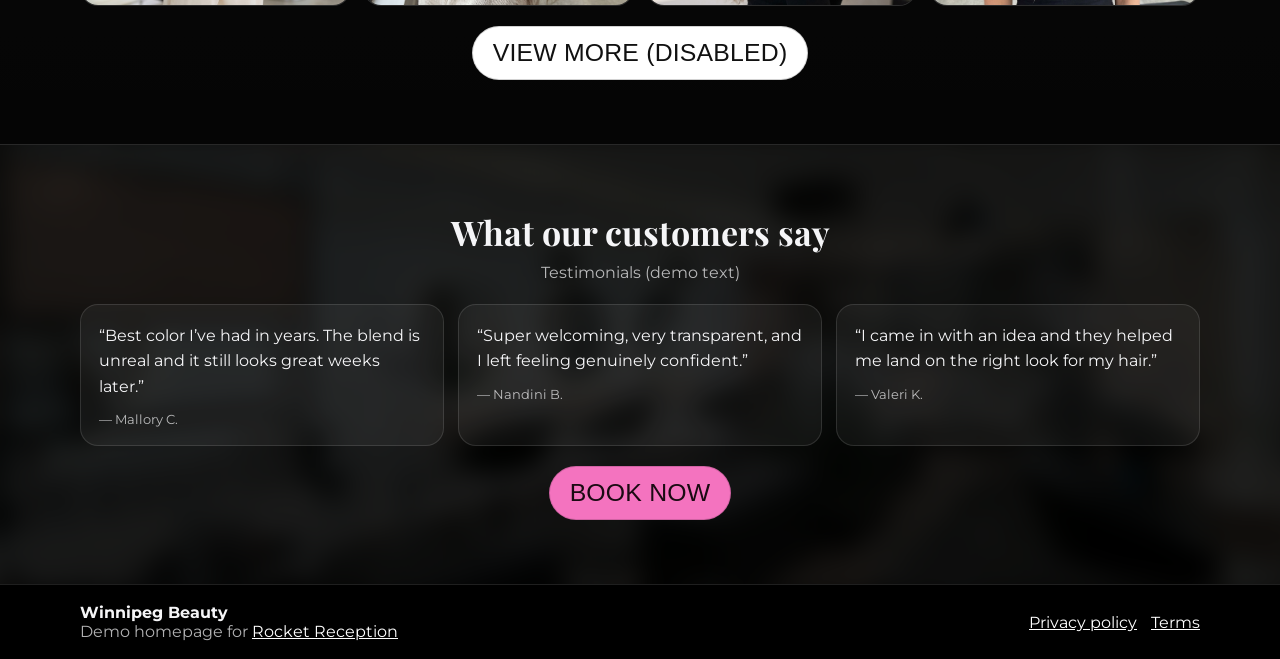
==== commit e80a47f3: "favicon all rocket agent sites" ====
--- a/demo-winnipeg-beauty/index.html
+++ b/demo-winnipeg-beauty/index.html
@@ -12,6 +12,8 @@
       href="https://fonts.googleapis.com/css2?family=Montserrat:wght@400;600;700&family=Playfair+Display:wght@500;700&display=swap"
       rel="stylesheet"
     />
+
+    <link rel="icon" type="image/png" href="/assets/rocket-reception-favicon.png" />
 
     <link rel="stylesheet" href="styles.css" />
   </head>
@@ -91,7 +93,7 @@
               <p class="rr-eyebrow">-or-</p>
               <p class="rr-phone">Have Donna call YOU</p>
               <p class="rr-subhead">Right now, any time of day.</p>
-              <form class="rr-form" id="rr-callme-form">
+              <form class="rr-form" id="rr-callme-form" action="javascript:void(0)" novalidate>
                 <input type="tel" name="phone" placeholder="Your phone number" aria-label="Your phone number" />
                 <button class="btn btn-primary" type="submit">Call Me</button>
                 <span class="rr-form-status" aria-live="polite"></span>
--- a/demo-winnipeg-beauty/styles.css
+++ b/demo-winnipeg-beauty/styles.css
@@ -348,7 +348,7 @@
 .rr-bubble{
   display: flex;
   flex-direction: column;
-  justify-content: space-between;
+  justify-content: flex-start;
 }
 
 .rr-bubble-wrap{
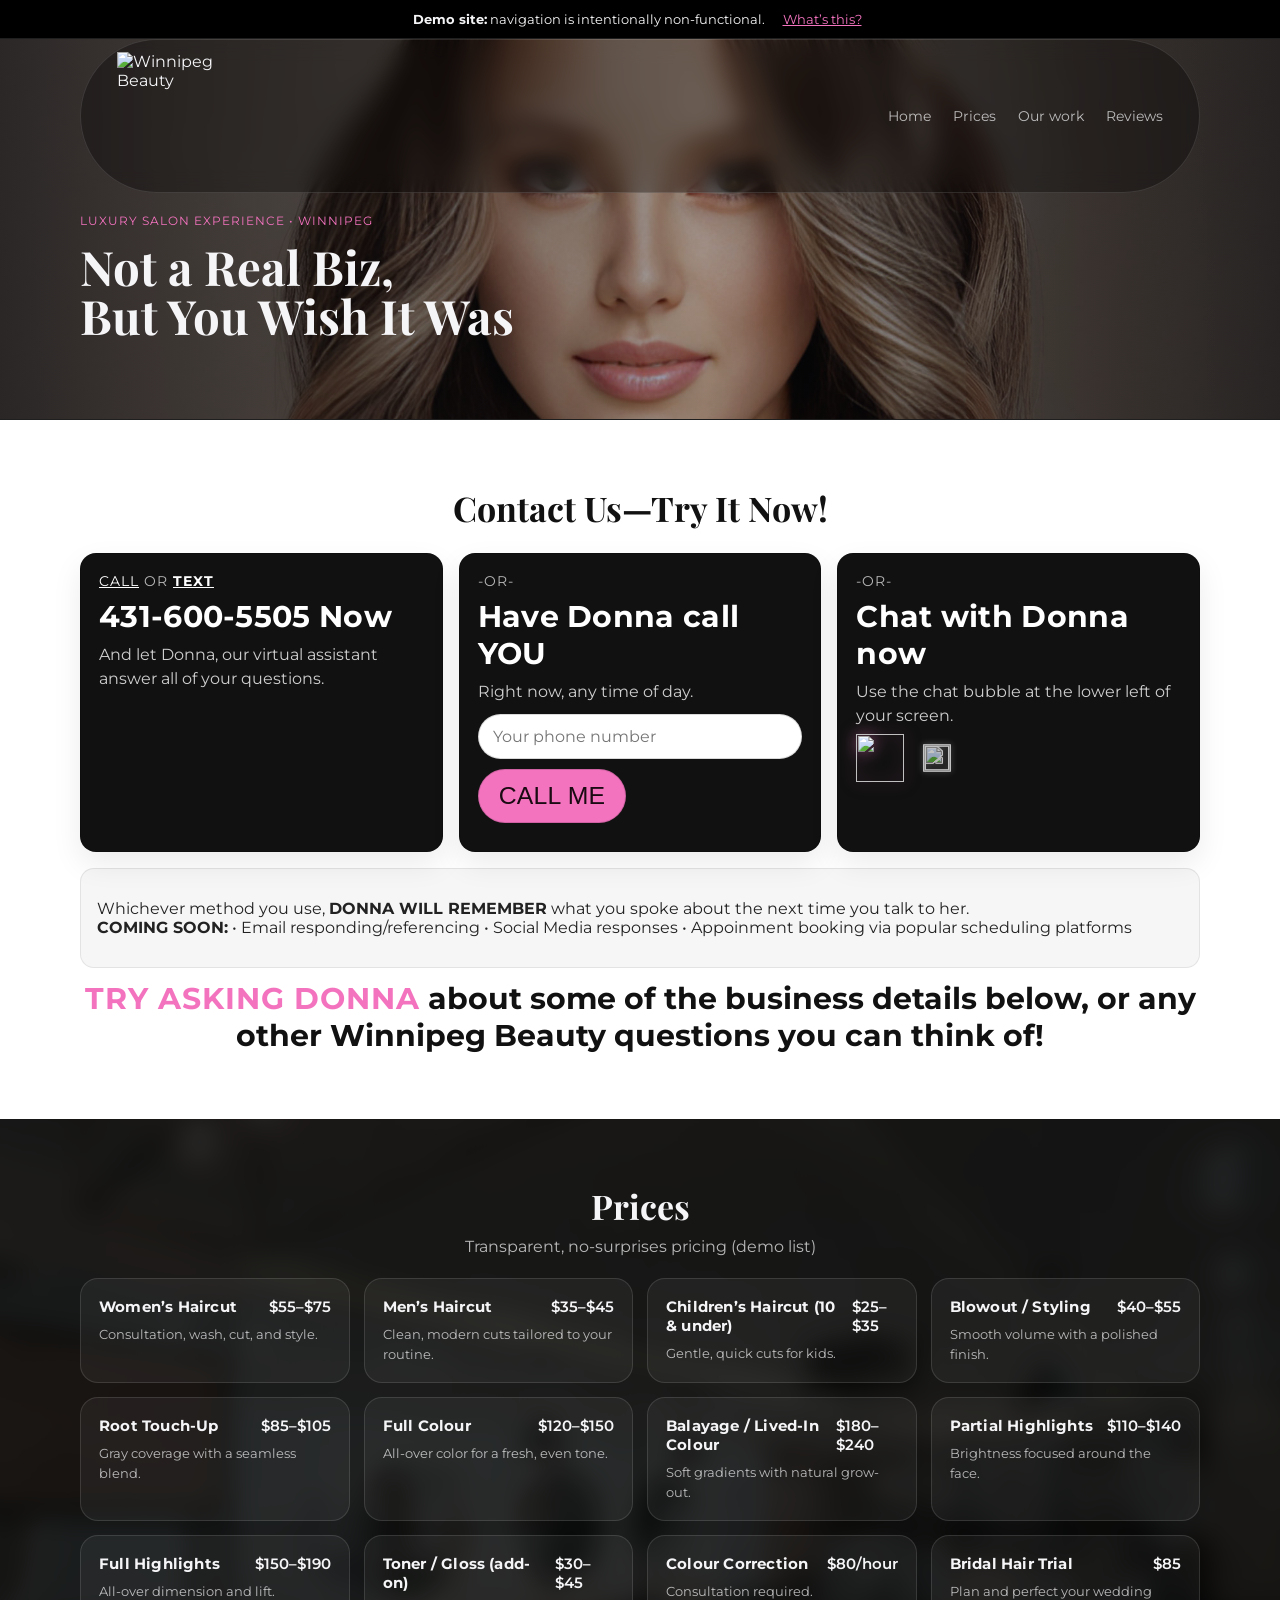
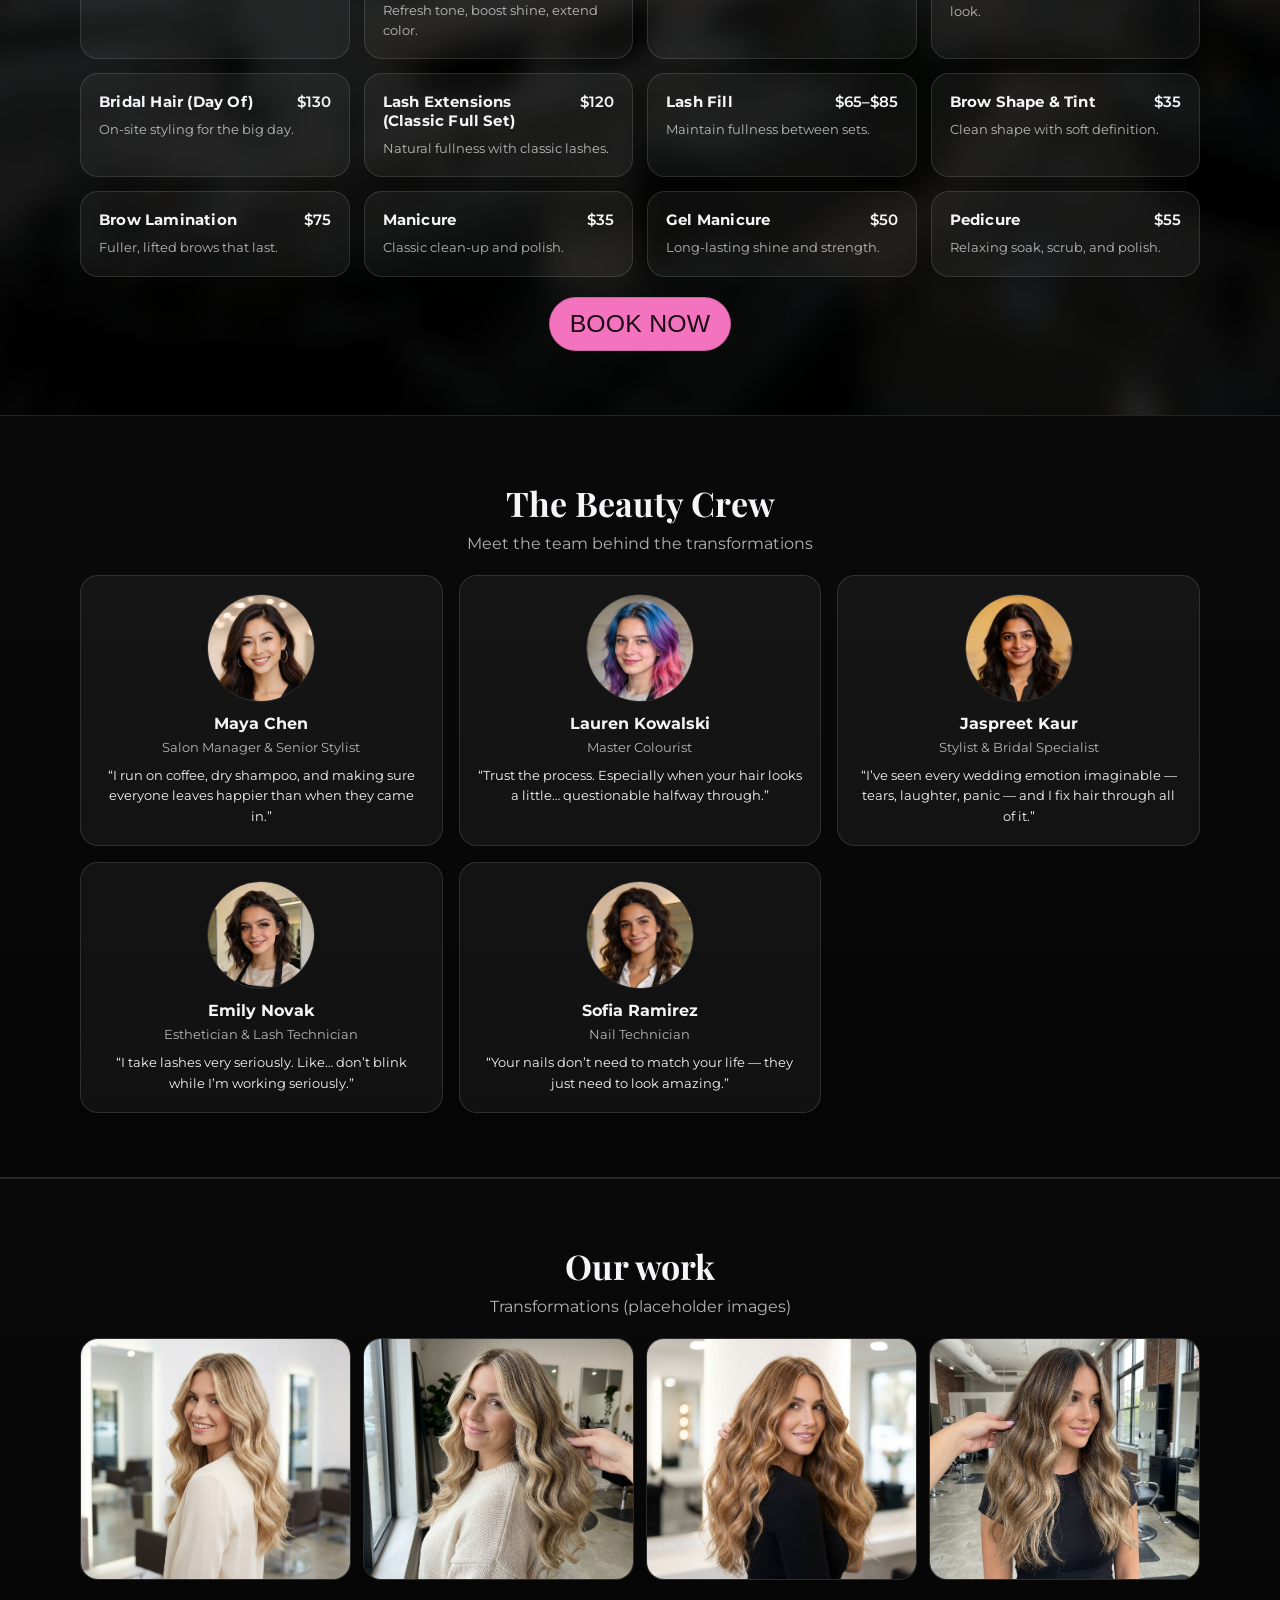
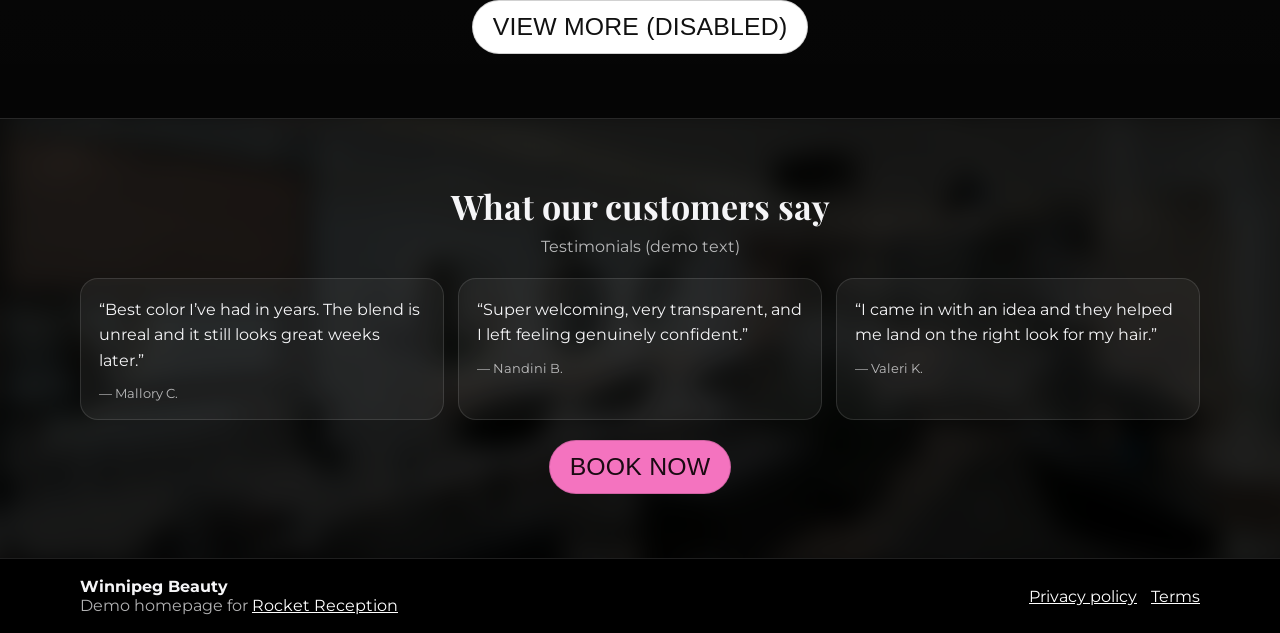
==== commit a4ade338: "sms and tel specific links on demo sites" ====
--- a/demo-winnipeg-beauty/index.html
+++ b/demo-winnipeg-beauty/index.html
@@ -84,7 +84,7 @@
 
           <div class="rr-grid">
             <div class="rr-card rr-highlight">
-              <p class="rr-eyebrow">Call or <strong>Text</strong></p>
+              <p class="rr-eyebrow"><a href="tel:+14316005505">Call</a> or <a href="sms:+14316005505"><strong>Text</strong></a></p>
               <p class="rr-phone">431-600-5505 Now</p>
               <p class="rr-subhead">And let Donna, our virtual assistant answer all of your questions.</p>
             </div>
@@ -438,9 +438,8 @@
     <div class="modal" role="dialog" aria-modal="true" aria-labelledby="demoTitle" id="demoDialog" hidden>
       <div class="modal-inner">
         <h3 id="demoTitle">This is a demo site</h3>
-        <p>
+        <p id="demoMessage">
           Navigation, buttons, and links are intentionally disabled so this page can be used as a clean demo.
-          You can wire up specific links later if you want to showcase Rocket Reception features.
         </p>
         <div class="modal-actions">
           <button class="btn btn-primary" data-demo-modal="close">Got it</button>
--- a/demo-winnipeg-beauty/styles.css
+++ b/demo-winnipeg-beauty/styles.css
@@ -194,7 +194,7 @@
 /* Hero */
 .hero{
   position: relative;
-  min-height: 32vw;
+  min-height: 25vw;
   display:flex;
   align-items: center;
   overflow:hidden;
@@ -294,7 +294,7 @@
 
 .rr-eyebrow{
   margin: 0 0 8px;
-  font-size: 12px;
+  font-size: 14px;
   text-transform: uppercase;
   letter-spacing: 1px;
   color: #777777;
